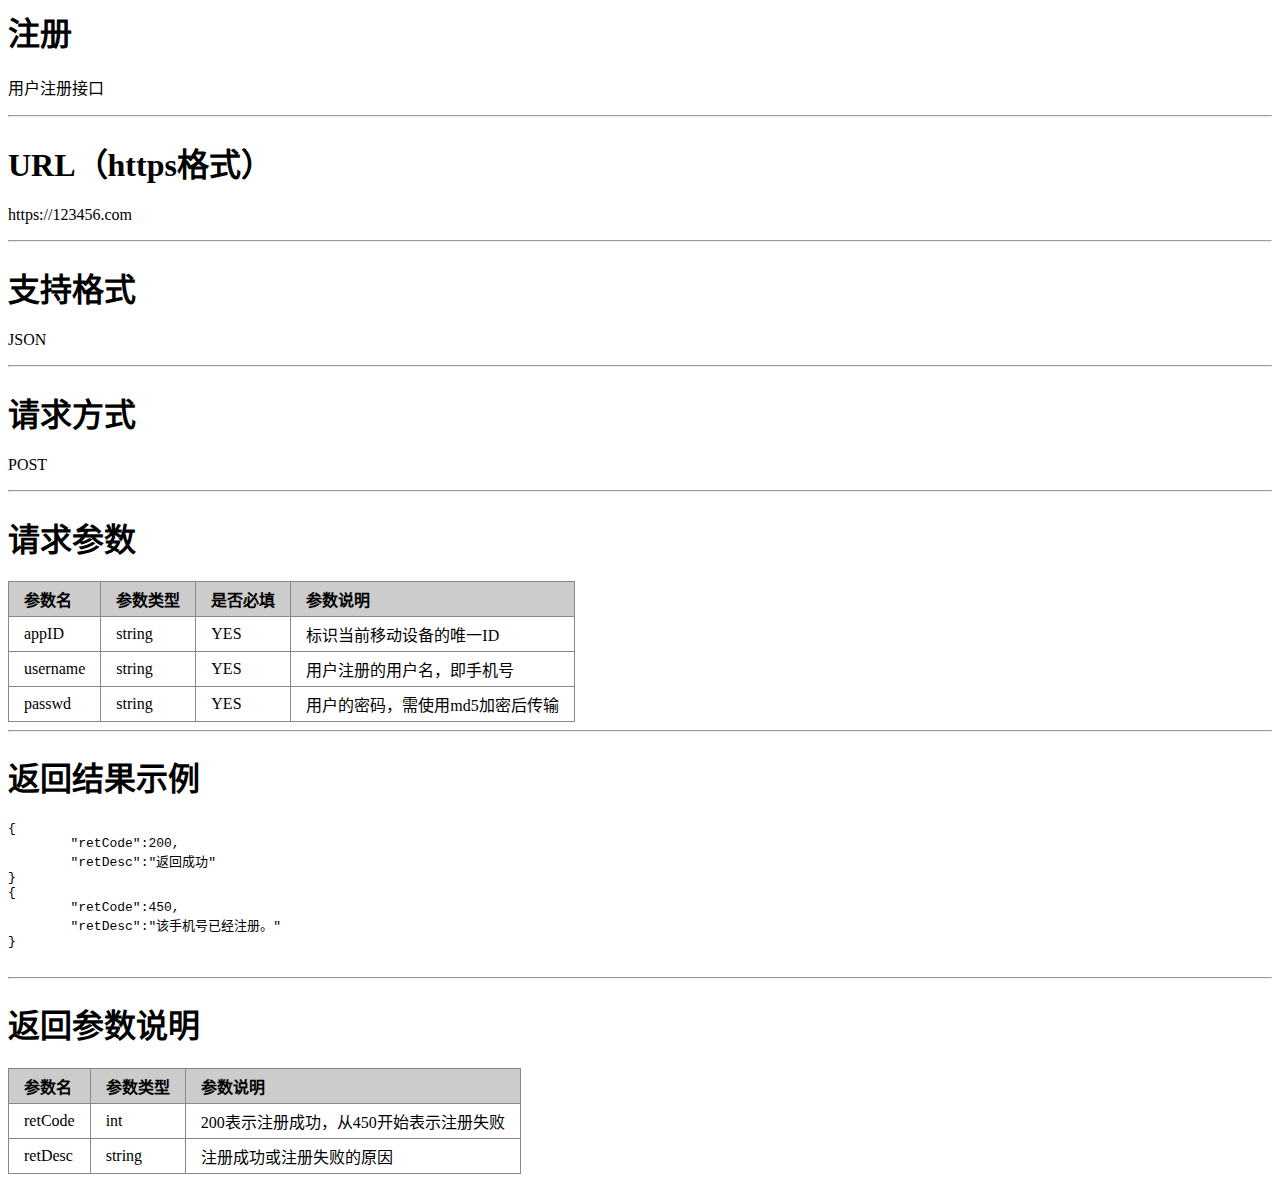
==== walkshopper-api-docs/注册.html @ 8be96482 "创建接口文档" ====
<html>
	<head>
		<meta http-equiv="Content-Type" content="text/html; charset=utf-8" />
		<meta http-equiv="Content-Language" content="zh-cn" />
		<link rel="stylesheet" type="text/css" href="css/table.css" >
	</head>
	<body>
		<h1>注册</h1>
		<p>用户注册接口</p>
		<hr />
		<h1>URL（https格式）</h1>
		<p>https://123456.com</p>
		<hr />
		<h1>支持格式</h1>
		<p>JSON</p>
		<hr />
		<h1>请求方式</h1>
		<p>POST</p>
		<hr />
		<h1>请求参数</h1>
		<table border="1">
			<tr>
  				<th align="left">参数名</th>
  				<th align="left">参数类型</th>
  				<th align="left">是否必填</th>
  				<th align="left">参数说明</th>
			</tr>
			<tr>
  				<td>appID</td>
  				<td>string</td>
 				<td>YES</td>
 				<td>标识当前移动设备的唯一ID</td>
			</tr>
			<tr>
  				<td>username</td>
  				<td>string</td>
 				<td>YES</td>
 				<td>用户注册的用户名，即手机号</td>
			</tr>
			<tr>
  				<td>passwd</td>
  				<td>string</td>
 				<td>YES</td>
 				<td>用户的密码，需使用md5加密后传输</td>
			</tr>		</table>
		<hr />
		<h1>返回结果示例</h1>
		<code>
		<pre>
{
	"retCode":200,
	"retDesc":"返回成功"
}
{
	"retCode":450,
	"retDesc":"该手机号已经注册。"
}
		</pre>
		</code>
		<hr />
		<h1>返回参数说明</h1>
		<table border="1">
			<tr>
  				<th align="left">参数名</th>
  				<th align="left">参数类型</th>
  				<th align="left">参数说明</th>
			</tr>
			<tr>
  				<td>retCode</td>
  				<td>int</td>
 				<td>200表示注册成功，从450开始表示注册失败</td>
			</tr>
			<tr>
  				<td>retDesc</td>
  				<td>string</td>
 				<td>注册成功或注册失败的原因</td>
			</tr>
		</table>
	</body>
</html>
---- walkshopper-api-docs/css/table.css ----
table { 
	border-collapse:collapse;
	border-spacing:0;
	border-left:1px solid #888;
	border-top:1px solid #888;
	background:#ffffff;
}
th,td {
	border-right:1px solid #888;
	border-bottom:1px solid #888;
	padding:5px 15px;
}
th {
	font-weight:bold;
	background:#ccc;
}
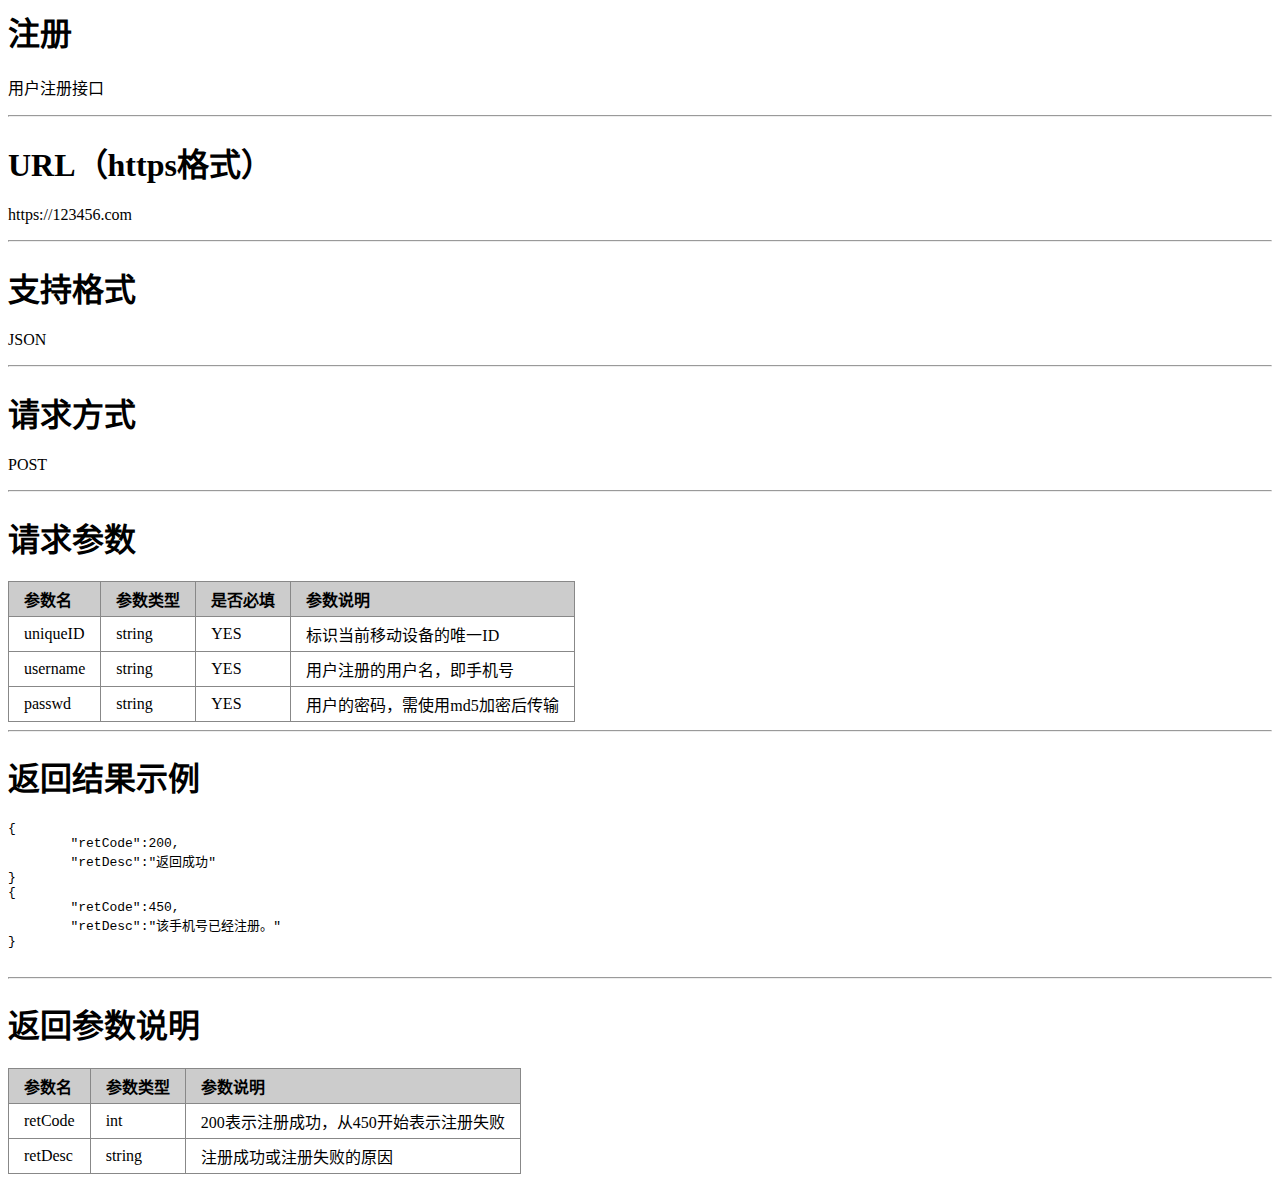
==== commit 789a4bd2: "更新登录和注册接口" ====
--- a/walkshopper-api-docs/注册.html
+++ b/walkshopper-api-docs/注册.html
@@ -26,7 +26,7 @@
   				<th align="left">参数说明</th>
 			</tr>
 			<tr>
-  				<td>appID</td>
+  				<td>uniqueID</td>
   				<td>string</td>
  				<td>YES</td>
  				<td>标识当前移动设备的唯一ID</td>
